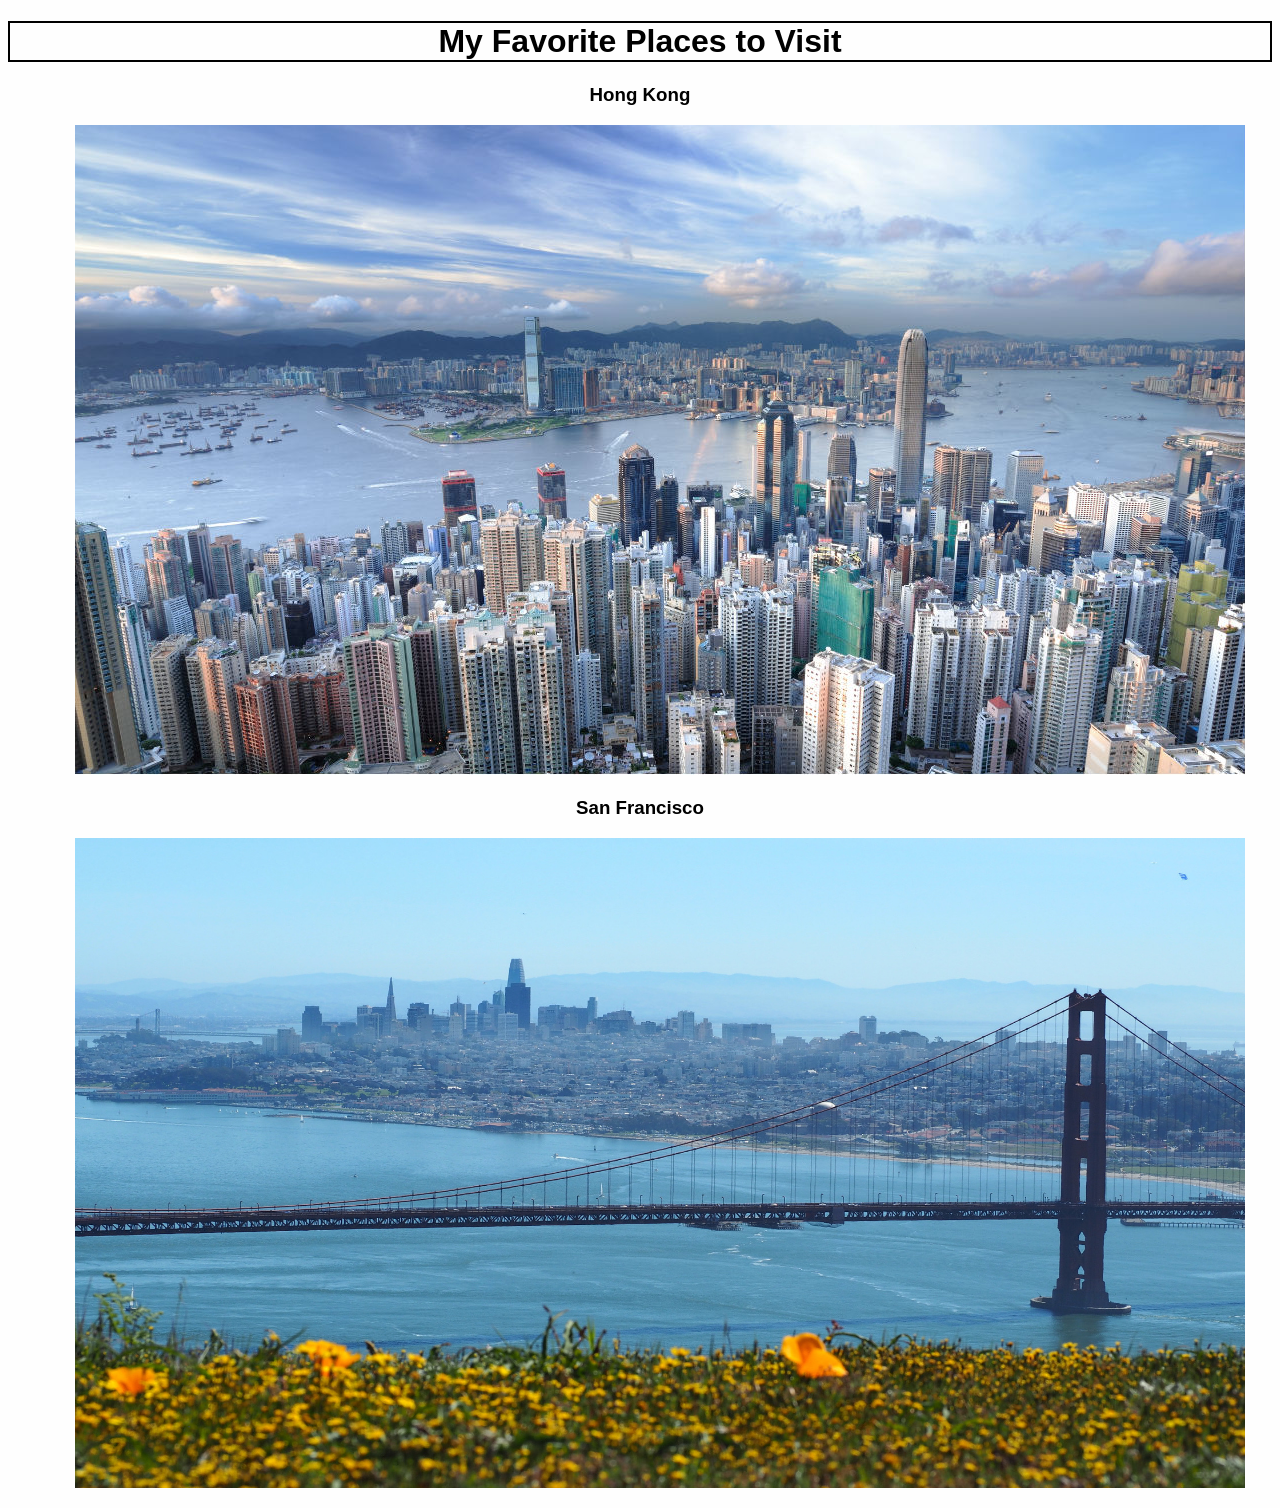
==== favorite-places.html @ dec52f9f "add favorite-places HTML and CSS" ====
<!DOCTYPE html>
<html>
  <head>
    <title>My Favorite Places to Visit</title>
    <link href="css/favorite-places.css" rel="stylesheet" type="text/css">
  </head>
  <body>
    <h1>My Favorite Places to Visit</h1>
    <h3>Hong Kong</h3>

    <ul>
      <img src="img/Hong-Kong.jpg" alt="A photo of Hong Kong">
    </ul>

    <h3>San Francisco</h3>

    <ul>
      <img src="img/san-francisco.jpg" alt="A photo of San Francisco" width="1170" height="650">
    </ul>

  </body>
</html>
---- css/favorite-places.css ----
body {
  background-color: #fefefe;
}


h1 {
  text-align: center;
  font-family: sans-serif;
  border: 2px solid black;
}

h3 {
  text-align: center;
  font-family: sans-serif;
}

ul {
  text-align: center;
}

1170x650
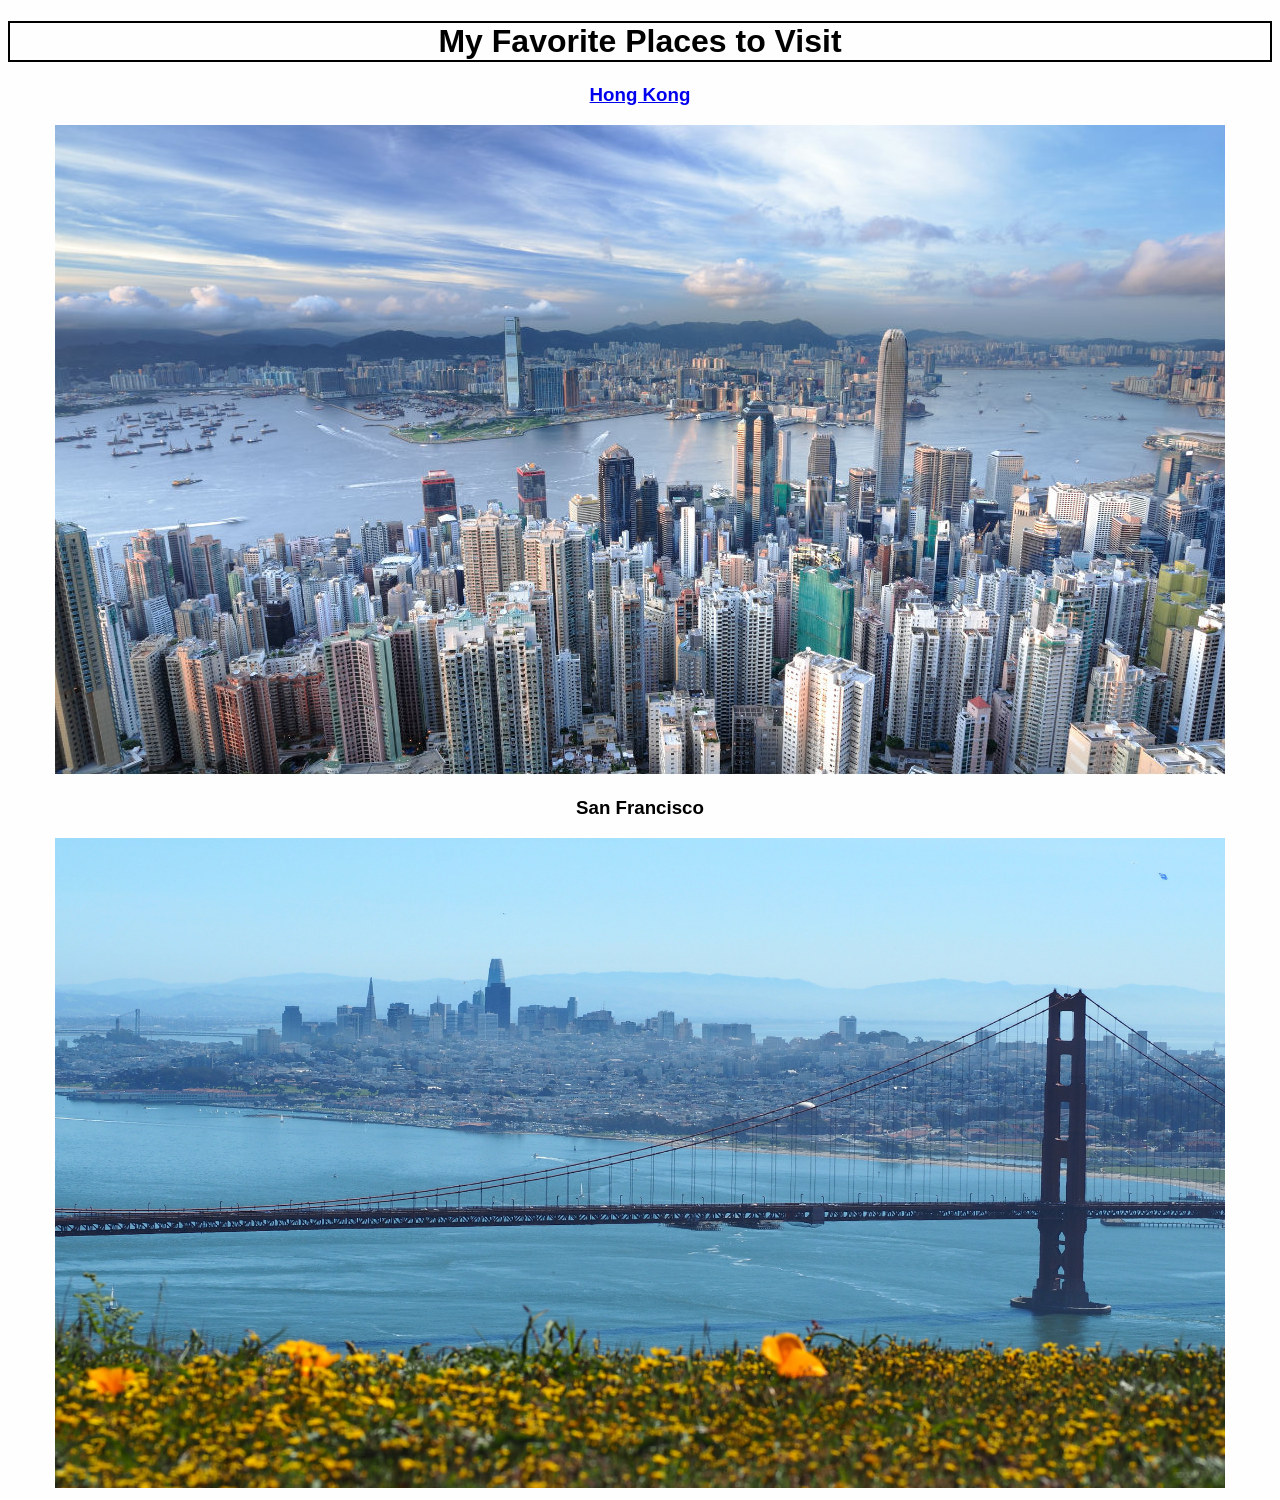
==== commit 7b1fe2bf: "fix and add additional CSS to both favorite-places and my-first-webpage" ====
--- a/favorite-places.html
+++ b/favorite-places.html
@@ -2,21 +2,15 @@
 <html>
   <head>
     <title>My Favorite Places to Visit</title>
-    <link href="css/favorite-places.css" rel="stylesheet" type="text/css">
+    <link href="css/favorite-places-webpages.css" rel="stylesheet" type="text/css">
   </head>
   <body>
-    <h1>My Favorite Places to Visit</h1>
-    <h3>Hong Kong</h3>
-
-    <ul>
-      <img src="img/Hong-Kong.jpg" alt="A photo of Hong Kong">
-    </ul>
-
-    <h3>San Francisco</h3>
-
-    <ul>
-      <img src="img/san-francisco.jpg" alt="A photo of San Francisco" width="1170" height="650">
-    </ul>
-
+    <div>
+      <h1>My Favorite Places to Visit</h1>
+      <h3><a href="https://www.discoverhongkong.com/us/index.jsp">Hong Kong</a></h3>
+      <img src="img/Hong-Kong.jpg" alt="A photo of Hong Kong"> 
+      <h3>San Francisco</h3>
+    <img src="img/san-francisco.jpg" alt="A photo of San Francisco" width="1170" height="650">
+    </div>  
   </body>
 </html>
--- a/css/favorite-places-webpages.css
+++ b/css/favorite-places-webpages.css
@@ -0,0 +1,14 @@
+body {
+  background-color: #fefefe;
+}
+
+h1 {
+  text-align: center;
+  font-family: sans-serif;
+  border: 2px solid black;
+}
+
+div {
+  text-align: center;
+  font-family: sans-serif;
+}
